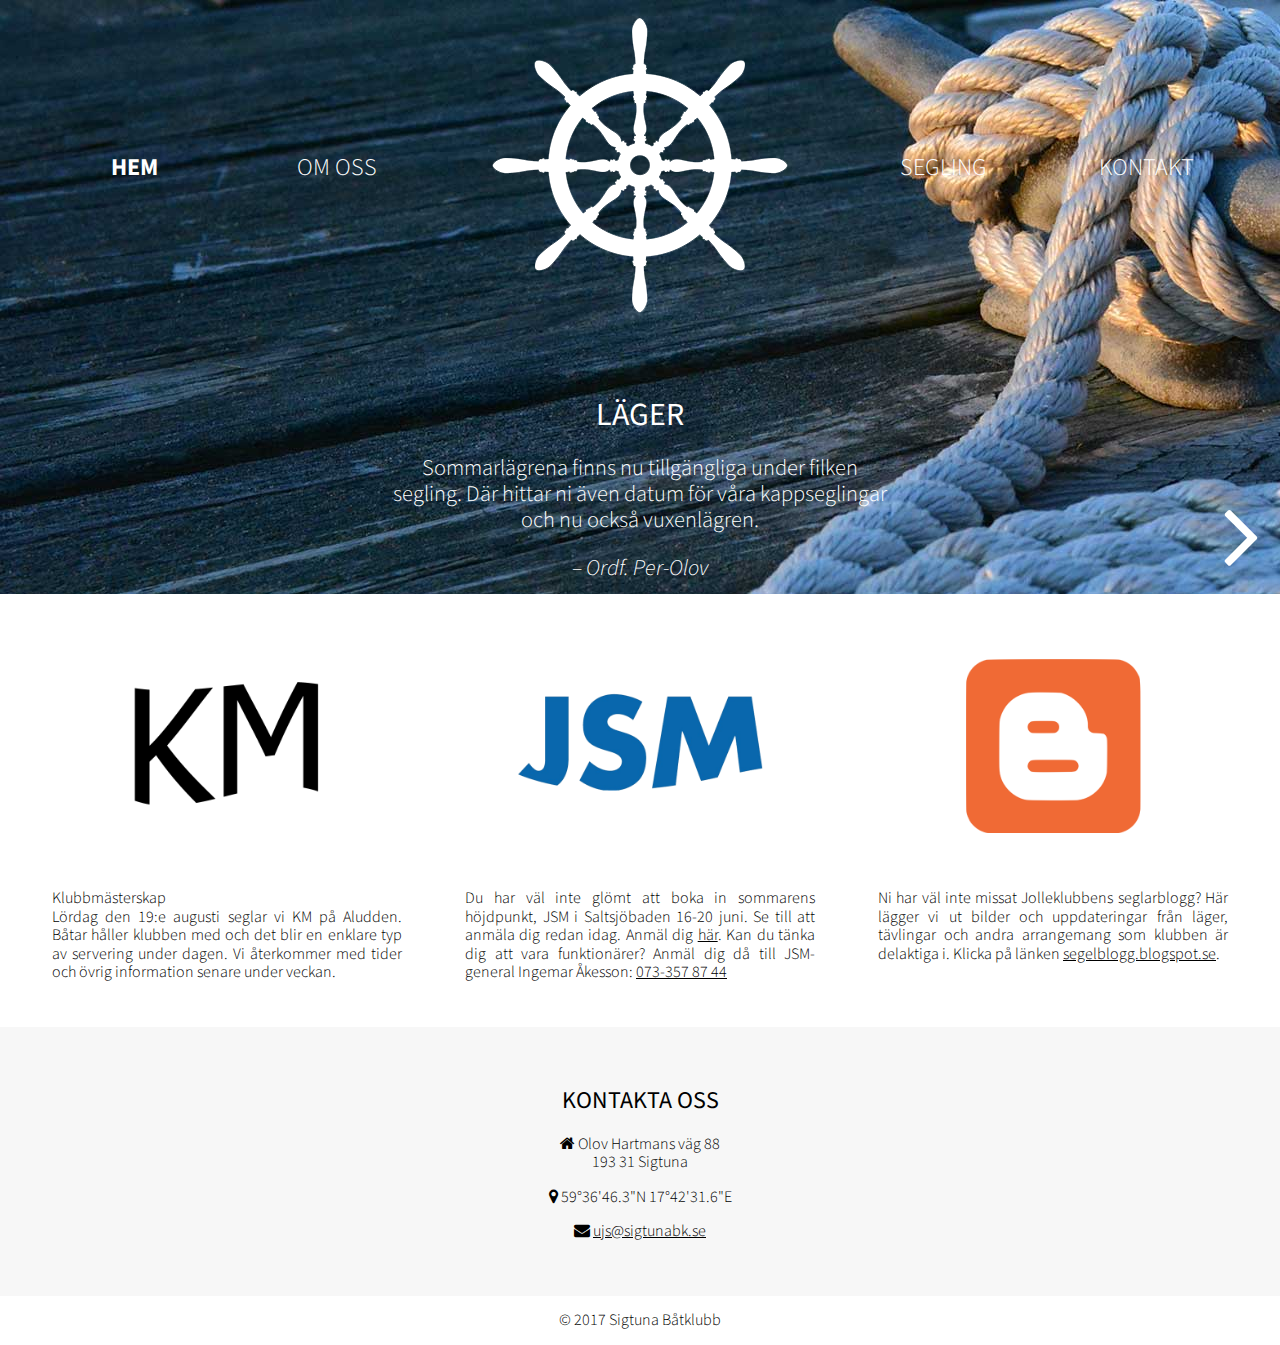
==== index.html @ 2d2e1ba5 "Från art och sel till div" ====
<!DOCTYPE html>
<html lang="sv">

    <head>
        <meta charset="utf-8">
        <meta name="viewport" content="width=device-width, initial-scale=1">
        <title>Sigtuna Jolleklubb</title>
        <link rel="stylesheet" href="style/normalize.css">
        <link rel="stylesheet" href="style/font-awesome.min.css">
        <link rel="stylesheet" href="style/style.css">
        <script src="javascripts/jquery-3.2.1.min.js"></script>
        <script src="javascripts/script.js"></script>
        <link href="https://fonts.googleapis.com/css?family=Source+Sans+Pro:300,300i,400,600" rel="stylesheet">
    </head>
    
        <body>
            <header>
                <nav>
                    <ul>
                        <li class="menyitem underline-transition menyactive"><a href="index.html">Hem</a></li>
                        <li class="menyitem underline-transition"><a href="omoss.html">Om oss</a></li>
                        <li class="menyitem"><img class="logo" src="img/logo.png" alt="logotype"></li>
                        <li class="menyitem underline-transition"><a href="segling.html">Segling</a></li>
                        <li class="menyitem underline-transition"><a href="kontakt.html">Kontakt</a></li>
                    </ul>
                </nav>
                
                
                <div id="slider">
                    <i class="fa fa-angle-left" id="arrowLeft" style="display: none;"></i>
                    <i class="fa fa-angle-right" id="arrowRight" style="display: inline;"></i>
                    <div class="slides-wrapper">

                        <!-- Slide -->
                        <div class="slide">
                            <div class="content">

                                <div class="text">
                                    <!-- Rubrik -->
                                    <h1>Läger</h1>
                                    <!-- Infotext -->
                                    <p>
                                        Sommarlägrena finns nu tillgängliga under filken segling. Där hittar ni även datum för våra kappseglingar och nu också vuxenlägren. 
                                    </p>

                                    <!-- Namn -->
                                    <p class="name">
                                        – Ordf. Per-Olov
                                    </p>
                                </div>
                            </div>
                        </div>
                        
                        
                        
                        <!-- Slide -->
                        <div class="slide">
                            <div class="content">

                                <div class="text">
                                    <!-- Rubrik -->
                                    <h1>Slut för säsongen</h1>
                                    <!-- Infotext -->
                                    <p>
                                        Idag 23/9 kör vi sista onsdagsseglingen för säsongen.
                                        Blir det fler seglingar finns mer info under segling.
                                    </p>

                                    <!-- Namn -->
                                    <p class="name">
                                        – Tränaransv. Peter
                                    </p>
                                </div>
                            </div>
                        </div>
                        
                        

                    </div>
                </div>
            </header>
            <main>
            
                <div class="nyheter">
                <div class="nyhet">
                    <img src="img/km_logo.png" alt="KLubbmästerskap Logo">
                    <p>
                        Klubbmästerskap <br>
                        Lördag den 19:e augusti seglar vi KM på Aludden. Båtar håller klubben med och det blir en enklare typ av servering under dagen. Vi återkommer med tider och övrig information senare under veckan.
                    </p>
                </div>
                    
                <div class="nyhet">
                    <img src="img/jsm_logo.png" alt="Junior SM logotype">
                    <p>
                        Du har väl inte glömt att boka in sommarens höjdpunkt, JSM i Saltsjöbaden 16-20 juni. Se till att anmäla dig redan idag. Anmäl dig <a href="http://www.svensksegling.se/SSFtavlingar/JuniorSM/anmalan/anmalanseglare/" target="_blank">här</a>.
                        Kan du tänka dig att vara funktionärer? 
                        Anmäl dig då till JSM-general Ingemar Åkesson: <a href="tel:0733578744">073-357 87 44</a>
                    </p>
                </div>
                    
                <div class="nyhet">
                    <img src="img/blogger_logo.png" alt="Blogger logotype">
                    <p>
                        Ni har väl inte missat Jolleklubbens seglarblogg? Här lägger vi ut bilder och uppdateringar från läger, tävlingar och andra arrangemang som klubben är delaktiga i. Klicka på länken <a href="http://segelblogg.blogspot.se/" target="_blank">segelblogg.blogspot.se</a>.
                    </p>
                </div>
                </div>
            </main>
            
            <footer>
                <div>
                    <h2>Kontakta oss</h2>
                    <p>
                        <i class="fa fa-home" aria-hidden="true"></i>
                        Olov Hartmans väg 88
                        <br>193 31 Sigtuna
                    </p>
                    <p>
                        <i class="fa fa-map-marker" aria-hidden="true"></i>
                        59°36'46.3"N 17°42'31.6"E
                    </p>
                    <p>
                        <i class="fa fa-envelope" aria-hidden="true"></i>
                        <a href="mailto:ujs@sigtunabk.se">ujs@sigtunabk.se</a>
                    </p>
                </div>
            </footer>
                <div class="copyright">
                    © 2017 Sigtuna Båtklubb
                </div>
        </body>
    </html>
---- style/style.css ----
html
{
    font-family: 'Source Sans Pro', sans-serif;
    font-weight: 300;
}

h1, h2, h3, h4, h5, h6
{
    text-transform: uppercase;
    font-weight: 400;
}

header
{
    background-image: url("../img/header_anpassad.jpg");
    padding: 10px 0px;
}

a, a:visited, a:hover
{
    color: black;
}

nav
{
    width: 100%;
}

nav > ul
{
    list-style: none;
    margin: 0;
    padding: 0;
    text-align: center;
    height: 100%;
    width: 100%;
}

.menyactive
{
    font-weight: bold;
}

.menyitem
{
    vertical-align: middle;
    padding: 5px;
    text-transform: uppercase;
    font-size: x-large;
    text-align: center;
    min-width: 100px;
    
    display: block;
    margin: 0px 0px;
}

@media (min-width: 800px)
{

    .menyitem
    {
        display: inline-block;
    }
}

@media (min-width: 1000px)
{
    .menyitem
    {
        margin: 0px 20px;
    }
}

@media (min-width: 1250px)
{
    .menyitem
    {
        margin: 0px 45px;
    }
}

@media (max-width: 220px)
{
    .text
    {
        word-wrap: break-word;    
    }
}

/*
.menyitem:before 
{
    content: "";
    display: inline-block;
    vertical-align: middle;
    height: 100%;
}
*/

.menyitem > a, .menyitem > a:visited, .menyitem > a:hover
{
    color: white;
    text-decoration: none;
}

/*
.menyitem > a,
.menyitem > a:after,
.menyitem > a:before {
  transition: all .5s;
}
*/

/*
.menyitem > a{
  position: relative;
}
.menyitem > a:after {
  position: absolute;
  bottom: 0;
  left: 0;
  right: 0;
  width: 0%;
  content: '.';
  color: transparent;
  background: white;
  height: 1px;
}
.menyitem > a:hover:after {
  width: 100%;
}

.menyitem > a {
  transition: all 2s;
}

.menyitem > a:after {
  text-align: left;
  content: '.';
  margin: 0;
  opacity: 0;
}
.menyitem > a:hover {
  color: #fff;
  z-index: 1;
}
.menyitem > a:hover:after {
  z-index: -10;
  animation: fill 1s forwards;
  -webkit-animation: fill 1s forwards;
  -moz-animation: fill 1s forwards;
  opacity: 1;
}
*/

/* Systembolagets tuffa underline */
.underline-transition,
.underline-transition-child__element {
    position: relative;
}

    .underline-transition:hover,
    .underline-transition-child:hover {
        text-decoration: none;
    }

.underline-transition:before,
.underline-transition-child__element:before {
    content: "";
    position: absolute;
    width: 100%;
    height: 1px;
    bottom: 0;
    left: 0;
    background-color: white;
    visibility: hidden;
    -webkit-transform: scaleX(0);
    transform: scaleX(0);
    -webkit-transition: all 0.3s ease-in-out 0s;
    transition: all 0.3s ease-in-out 0s;
}

.selected > .underline-transition:before,
.underline-transition.opened:before,
.underline-transition.selected:before,
.underline-transition:hover:before,
.underline-transition-child.selected .underline-transition-child__element:before,
.underline-transition-child:hover .underline-transition-child__element:before {
    visibility: visible;
    -webkit-transform: scaleX(1);
    transform: scaleX(1);
}

/* /Systemets tuffa underline */

.logo
{
    max-width: 100%;
}

/*

Dyr effekt med knappar - https://codepen.io/maheshambure21/pen/QwXaRw?editors=1100 



*/



/*
	START Header slider
*/

#slider
{
	color:			white;
	box-sizing: 	border-box;
	padding:		50px 20px;
	background:		none;
	text-align:	 	center;
	position:		relative;
	margin-bottom:	-70px;
}

#arrowLeft, #arrowRight
{
	  position: 	absolute;
	  z-index:  	9999;
	  display:		none;
	  font-size:	35px;
	  cursor:		pointer;
	  bottom:		70px;
	  display:		none;
}

@media (min-width: 620px)
{
    #arrowLeft, #arrowRight
    {
        font-size: 100px;
    }
}

#arrowLeft
{
  left:		20px;
}

#arrowRight
{
  right: 20px;
}

.slides-wrapper
{
  position: 	relative;
  width: 		100%;
  overflow: 	hidden;
  white-space:	nowrap;
}

.slide
{
    width:			100%;
    display:		inline-block;
    box-sizing:		border-box;
    margin:			0;
    white-space:	normal;
}

.text
{
    display:		inline-block;
    position:		relative;
    max-width:		500px;
    width: 100%;
}

.text > p
{
    white-space: 	normal;
    font-size:		1.4em;
}

.text > .name
{
    font-style:	italic;
}


/*
	END Header slider
*/

footer 
{
    background: #f7f7f7; 
    text-align: center;
    padding: 40px 0px;
    
}


.nyhet, .kontakt
{
    max-width: 350px;
    display: inline-block;
    padding: 10px;
    margin: 20px;  
    vertical-align: top;
}

.nyhet > img
{
    max-width: 70%;
}

.nyheter, .kontakter
{
    text-align: center;
}

.nyhet > p
{
    text-align: justify;
}

.omoss > img
{
    max-width: 70%;
    display: inline-block;
    vertical-align: middle;
    padding: 10px;
}

.omoss > p
{
    display: inline-block;
    max-width: 400px;
    text-align: justify;
    vertical-align: middle;
    padding: 10px;
}

.meross
{
    padding-top: 20px;
}

.vanster 
{
    display: none !important;
}

.hoger
{
    display: inline-block !important;
}

@media (max-width: 760px)
{
    .vanster
    {
        display: inline-block !important;
    }
    .hoger
    {
        display: none !important;
    }
}


	
.gmaps
{
	width:		100%;
	margin:		0 auto -3px auto;
}


.gmaps > iframe
{
    position:       relative;
    width:			100%;
    height:			350px;
    border:			0;
}


.seglingsnivaer
{
    padding: 30px 0px;
}

.seglingsnivaer > article 
{
    max-width: 700px;
    width: 90%;
    margin: 0 auto;
}

.even
{
    background: #fbfbfb;
    border: 3px solid #f6f6f6;
    border-right: none;
    border-left: none;
}

.krav
{
    display: inline-block;
    padding: 10px;
    text-transform: uppercase;
    border: 5px dashed #d6d6d6;
}

.kraveven
{
    border-color: #a6a6a6;
}

.sammanfattning
{
    text-align: justify;
}

.galleri > article > a > img
{
    max-width: 150px;
    width: 95%;
    display: inline-block;
    padding: 2px;
}

.galleri
{
    max-width: 1000px;
    text-align: center;
    padding: 40px 0px;
    margin: 0 auto;
}

.copyright
{
    text-align: center;
    padding: 15px 5px;
}
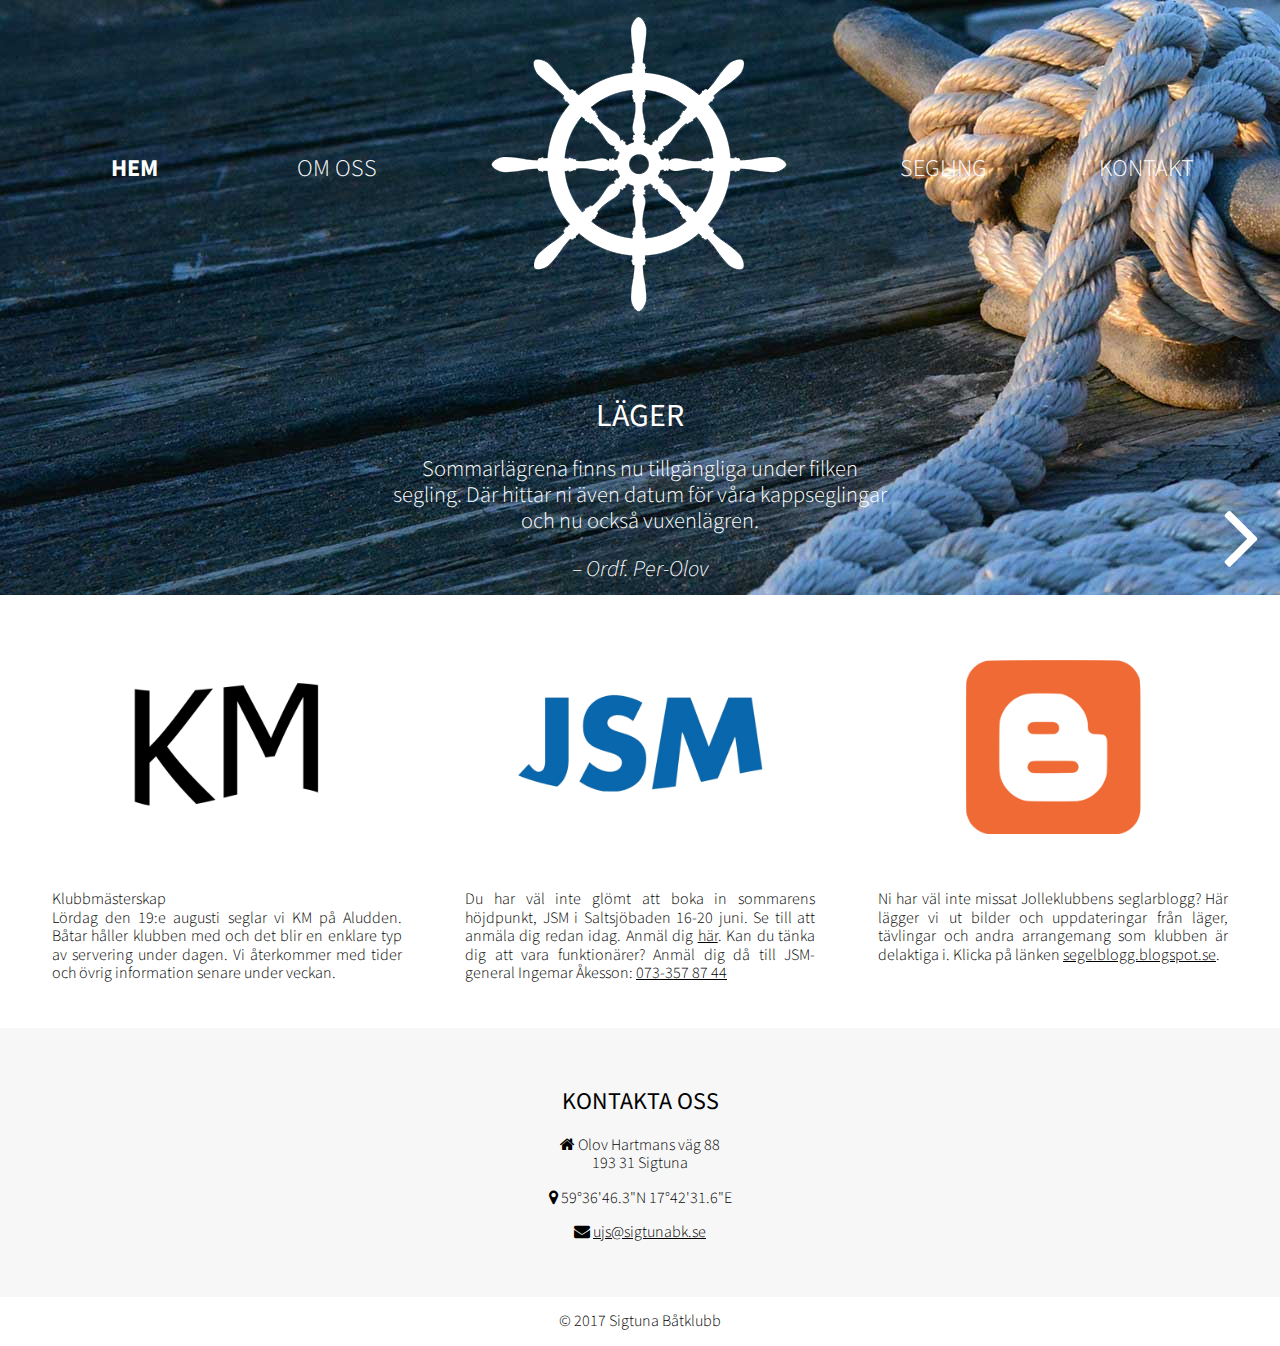
==== commit e29c6265: "Favicon v4.0" ====
--- a/index.html
+++ b/index.html
@@ -1,6 +1,5 @@
 <!DOCTYPE html>
 <html lang="sv">
-
     <head>
         <meta charset="utf-8">
         <meta name="viewport" content="width=device-width, initial-scale=1">
@@ -11,77 +10,72 @@
         <script src="javascripts/jquery-3.2.1.min.js"></script>
         <script src="javascripts/script.js"></script>
         <link href="https://fonts.googleapis.com/css?family=Source+Sans+Pro:300,300i,400,600" rel="stylesheet">
+        <link rel="apple-touch-icon" sizes="180x180" href="img/favicons/apple-touch-icon.png">
+        <link rel="icon" type="image/png" sizes="32x32" href="img/favicons/favicon-32x32.png">
+        <link rel="icon" type="image/png" sizes="192x192" href="img/favicons/android-chrome-192x192.png">
+        <link rel="icon" type="image/png" sizes="16x16" href="img/favicons/favicon-16x16.png">
+        <link rel="manifest" href="img/favicons/manifest.json">
+        <link rel="mask-icon" href="img/favicons/safari-pinned-tab.svg" color="#5bbad5">
+        <meta name="msapplication-TileColor" content="#222080">
+        <meta name="msapplication-TileImage" content="img/favicons/mstile-144x144.png">
+        <meta name="theme-color" content="#9c9c9c">
+
     </head>
-    
-        <body>
-            <header>
-                <nav>
-                    <ul>
-                        <li class="menyitem underline-transition menyactive"><a href="index.html">Hem</a></li>
-                        <li class="menyitem underline-transition"><a href="omoss.html">Om oss</a></li>
-                        <li class="menyitem"><img class="logo" src="img/logo.png" alt="logotype"></li>
-                        <li class="menyitem underline-transition"><a href="segling.html">Segling</a></li>
-                        <li class="menyitem underline-transition"><a href="kontakt.html">Kontakt</a></li>
-                    </ul>
-                </nav>
-                
-                
-                <div id="slider">
-                    <i class="fa fa-angle-left" id="arrowLeft" style="display: none;"></i>
-                    <i class="fa fa-angle-right" id="arrowRight" style="display: inline;"></i>
-                    <div class="slides-wrapper">
-
-                        <!-- Slide -->
-                        <div class="slide">
-                            <div class="content">
-
-                                <div class="text">
-                                    <!-- Rubrik -->
-                                    <h1>Läger</h1>
-                                    <!-- Infotext -->
-                                    <p>
-                                        Sommarlägrena finns nu tillgängliga under filken segling. Där hittar ni även datum för våra kappseglingar och nu också vuxenlägren. 
-                                    </p>
-
-                                    <!-- Namn -->
-                                    <p class="name">
-                                        – Ordf. Per-Olov
-                                    </p>
-                                </div>
+    <body>
+        <header>
+            <nav>
+                <ul>
+                    <li class="menyitem underline-transition menyactive"><a href="index.html">Hem</a></li>
+                    <li class="menyitem underline-transition"><a href="omoss.html">Om oss</a></li>
+                    <li class="menyitem"><img class="logo" src="img/logo.png" alt="logotype"></li>
+                    <li class="menyitem underline-transition"><a href="segling.html">Segling</a></li>
+                    <li class="menyitem underline-transition"><a href="kontakt.html">Kontakt</a></li>
+                </ul>
+            </nav>
+            <div id="slider">
+                <i class="fa fa-angle-left" id="arrowLeft" style="display: none;"></i>
+                <i class="fa fa-angle-right" id="arrowRight" style="display: inline;"></i>
+                <div class="slides-wrapper">
+                    <!-- Slide -->
+                    <div class="slide">
+                        <div class="content">
+                            <div class="text">
+                                <!-- Rubrik -->
+                                <h1>Läger</h1>
+                                <!-- Infotext -->
+                                <p>
+                                    Sommarlägrena finns nu tillgängliga under filken segling. Där hittar ni även datum för våra kappseglingar och nu också vuxenlägren. 
+                                </p>
+                                <!-- Namn -->
+                                <p class="name">
+                                    – Ordf. Per-Olov
+                                </p>
                             </div>
                         </div>
-                        
-                        
-                        
-                        <!-- Slide -->
-                        <div class="slide">
-                            <div class="content">
-
-                                <div class="text">
-                                    <!-- Rubrik -->
-                                    <h1>Slut för säsongen</h1>
-                                    <!-- Infotext -->
-                                    <p>
-                                        Idag 23/9 kör vi sista onsdagsseglingen för säsongen.
-                                        Blir det fler seglingar finns mer info under segling.
-                                    </p>
-
-                                    <!-- Namn -->
-                                    <p class="name">
-                                        – Tränaransv. Peter
-                                    </p>
-                                </div>
+                    </div>
+                    <!-- Slide -->
+                    <div class="slide">
+                        <div class="content">
+                            <div class="text">
+                                <!-- Rubrik -->
+                                <h1>Slut för säsongen</h1>
+                                <!-- Infotext -->
+                                <p>
+                                    Idag 23/9 kör vi sista onsdagsseglingen för säsongen.
+                                    Blir det fler seglingar finns mer info under segling.
+                                </p>
+                                <!-- Namn -->
+                                <p class="name">
+                                    – Tränaransv. Peter
+                                </p>
                             </div>
                         </div>
-                        
-                        
-
                     </div>
                 </div>
-            </header>
-            <main>
-            
-                <div class="nyheter">
+            </div>
+        </header>
+        <main>
+            <div class="nyheter">
                 <div class="nyhet">
                     <img src="img/km_logo.png" alt="KLubbmästerskap Logo">
                     <p>
@@ -89,7 +83,6 @@
                         Lördag den 19:e augusti seglar vi KM på Aludden. Båtar håller klubben med och det blir en enklare typ av servering under dagen. Vi återkommer med tider och övrig information senare under veckan.
                     </p>
                 </div>
-                    
                 <div class="nyhet">
                     <img src="img/jsm_logo.png" alt="Junior SM logotype">
                     <p>
@@ -98,39 +91,34 @@
                         Anmäl dig då till JSM-general Ingemar Åkesson: <a href="tel:0733578744">073-357 87 44</a>
                     </p>
                 </div>
-                    
                 <div class="nyhet">
                     <img src="img/blogger_logo.png" alt="Blogger logotype">
                     <p>
                         Ni har väl inte missat Jolleklubbens seglarblogg? Här lägger vi ut bilder och uppdateringar från läger, tävlingar och andra arrangemang som klubben är delaktiga i. Klicka på länken <a href="http://segelblogg.blogspot.se/" target="_blank">segelblogg.blogspot.se</a>.
                     </p>
                 </div>
-                </div>
-            </main>
-            
-            <footer>
-                <div>
-                    <h2>Kontakta oss</h2>
-                    <p>
-                        <i class="fa fa-home" aria-hidden="true"></i>
-                        Olov Hartmans väg 88
-                        <br>193 31 Sigtuna
-                    </p>
-                    <p>
-                        <i class="fa fa-map-marker" aria-hidden="true"></i>
-                        59°36'46.3"N 17°42'31.6"E
-                    </p>
-                    <p>
-                        <i class="fa fa-envelope" aria-hidden="true"></i>
-                        <a href="mailto:ujs@sigtunabk.se">ujs@sigtunabk.se</a>
-                    </p>
-                </div>
-            </footer>
-                <div class="copyright">
-                    © 2017 Sigtuna Båtklubb
-                </div>
-        </body>
-    </html>
-
-
-
+            </div>
+        </main>
+        <footer>
+            <div>
+                <h2>Kontakta oss</h2>
+                <p>
+                    <i class="fa fa-home" aria-hidden="true"></i>
+                    Olov Hartmans väg 88
+                    <br>193 31 Sigtuna
+                </p>
+                <p>
+                    <i class="fa fa-map-marker" aria-hidden="true"></i>
+                    59°36'46.3"N 17°42'31.6"E
+                </p>
+                <p>
+                    <i class="fa fa-envelope" aria-hidden="true"></i>
+                    <a href="mailto:ujs@sigtunabk.se">ujs@sigtunabk.se</a>
+                </p>
+            </div>
+        </footer>
+        <div class="copyright">
+            © 2017 Sigtuna Båtklubb
+        </div>
+    </body>
+</html>--- a/style/style.css
+++ b/style/style.css
@@ -393,7 +393,7 @@
     padding: 30px 0px;
 }
 
-.seglingsnivaer > article 
+.seglingsnivaer > div 
 {
     max-width: 700px;
     width: 90%;
@@ -426,7 +426,7 @@
     text-align: justify;
 }
 
-.galleri > article > a > img
+.galleri > div > a > img
 {
     max-width: 150px;
     width: 95%;
